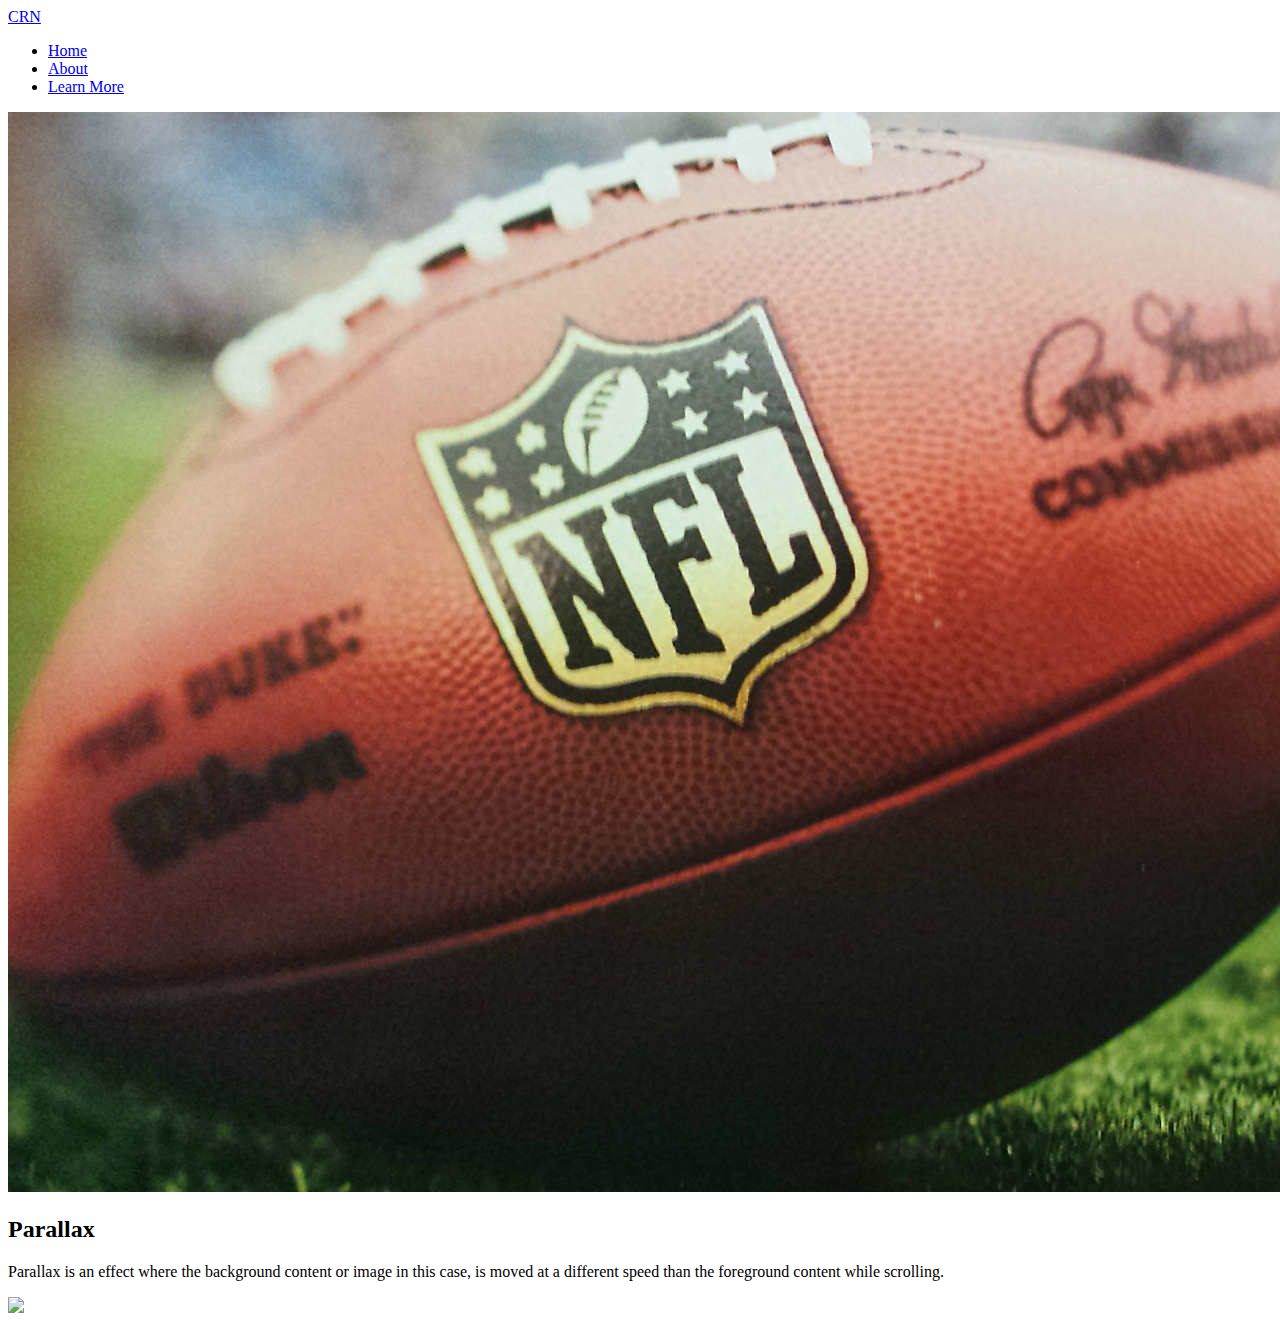
==== index.html @ f0c1a9a6 "Merge pull request #3 from justmartin/master" ====
<!DOCTYPE html>
  <html>
    <head>
      <link href="http://fonts.googleapis.com/icon?family=Material+Icons" rel="stylesheet">
      <link type="text/css" rel="stylesheet" href="assets/css/materialize.css"  media="screen,projection"/>
      <link rel="stylesheet" type="text/css" href="assets/css/styles.css">
      <meta name="viewport" content="width=device-width, initial-scale=1.0"/>
    </head>

    <body>

      <nav>
        <div class="nav-wrapper">
          <a href="#" class="brand-logo">CRN</a>
          <ul id="nav-mobile" class="right hide-on-med-and-down">
            <li><a href="index.html">Home</a></li>
            <li><a href="about.html">About</a></li>
            <li><a href="learn-more.html">Learn More</a></li>
          </ul>
        </div>
      </nav>

      <div class="parallax-container">
        <div class="parallax">
          <img src="images/footballs.jpg">
        </div>
      </div>

      <div class="section white">
        <div class="row container">
          <h2 class="header">Parallax</h2>
          <p class="grey-text text-darken-3 lighten-3">Parallax is an effect where the background content or image in this case, is moved at a different speed than the foreground content while scrolling.</p>
        </div>
      </div>

      <div class="parallax-container">
        <div class="parallax">
          <img src="http://images.performgroup.com/di/library/omnisport/da/45/nfl-footballs-052316-usnews-ftr_qypd4rkfayok1t5clem5kwa63.jpg?t=-576201140">
        </div>
      </div>


      <!--Import jQuery before materialize.js-->
      <script type="text/javascript" src="https://code.jquery.com/jquery-2.1.1.min.js"></script>
      <script type="text/javascript" src="assets/js/materialize.min.js"></script>
      <script type="text/javascript" src="index.js"></script>
    </body>
  </html>
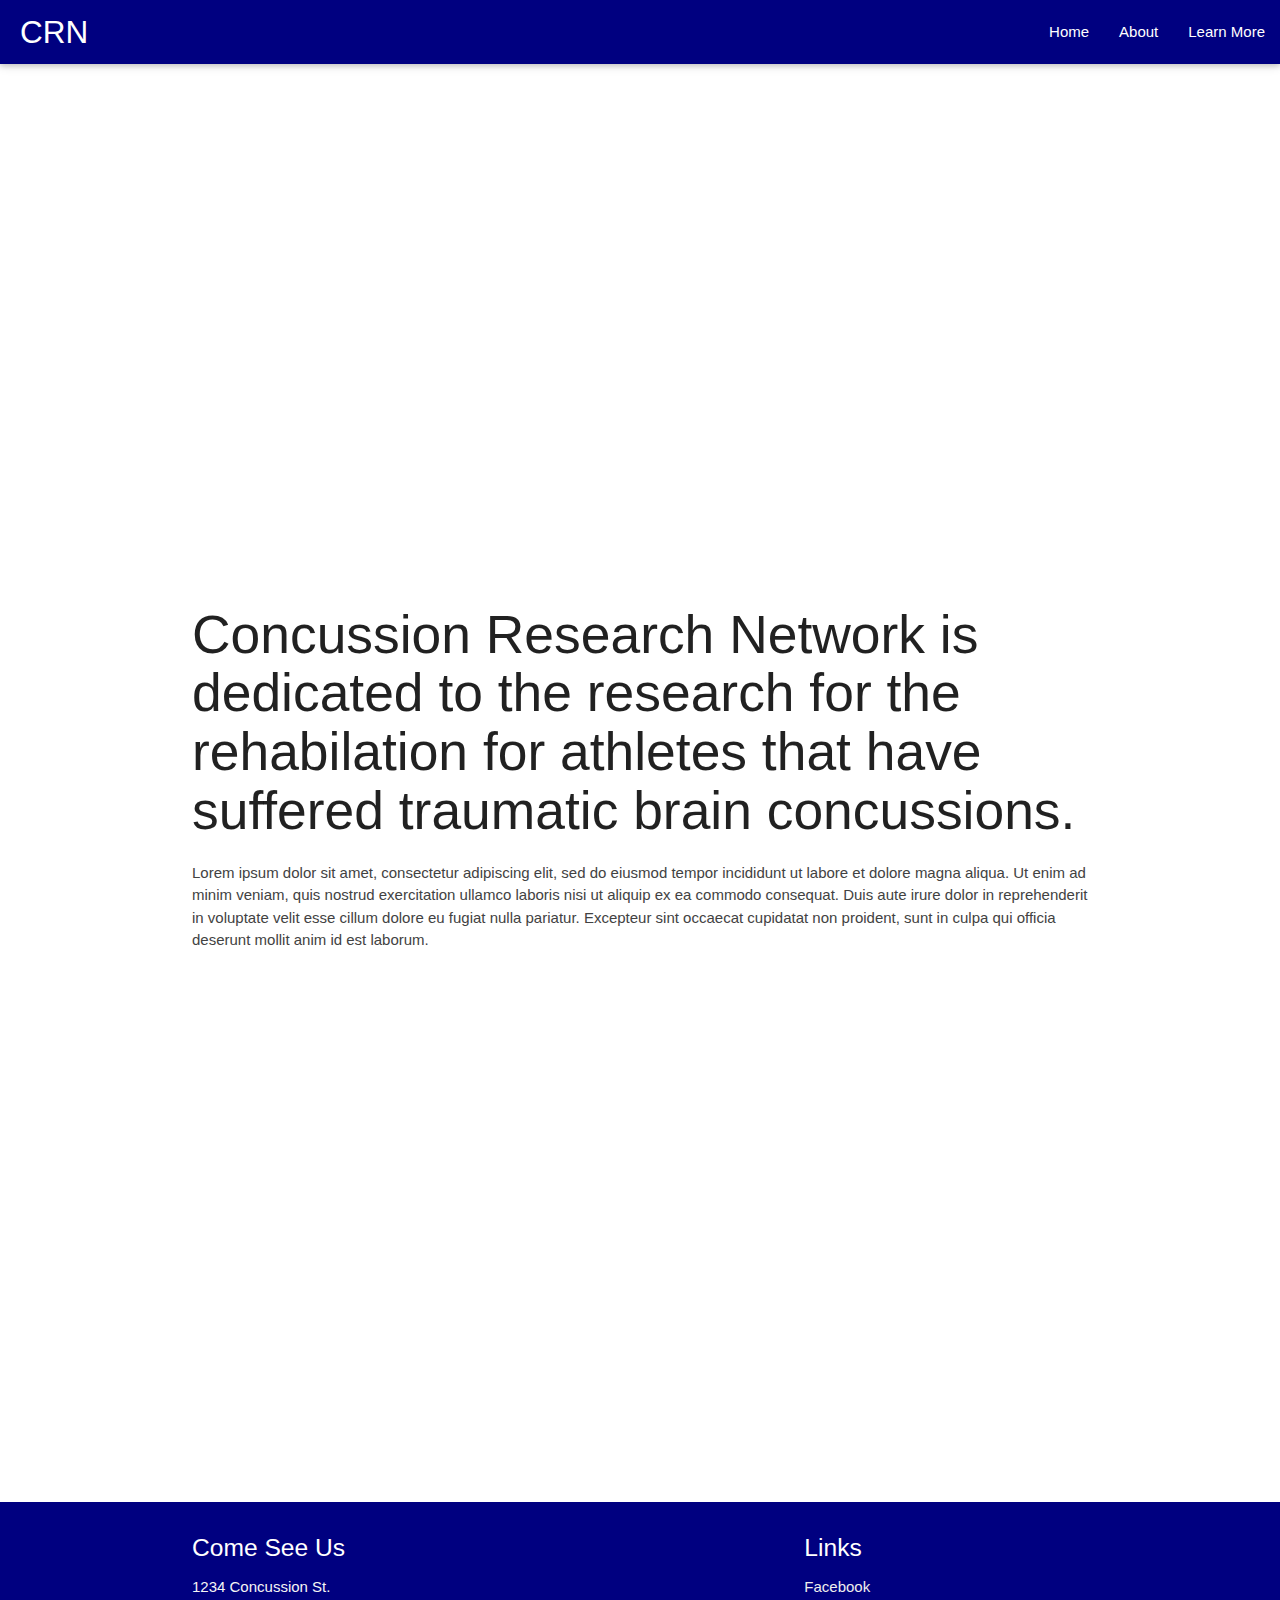
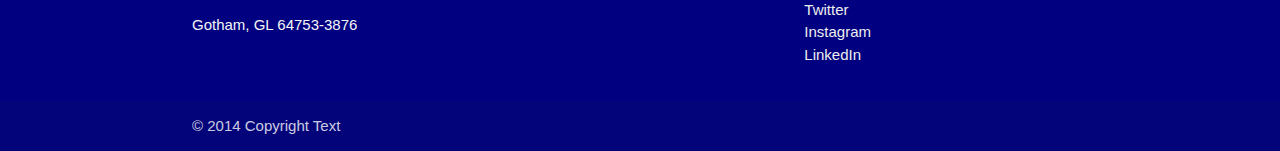
==== commit 9b25ca87: "Merge pull request #5 from justmartin/master" ====
--- a/index.html
+++ b/index.html
@@ -9,7 +9,7 @@
 
     <body>
 
-      <nav>
+      <nav class="nav-color">
         <div class="nav-wrapper">
           <a href="#" class="brand-logo">CRN</a>
           <ul id="nav-mobile" class="right hide-on-med-and-down">
@@ -21,24 +21,50 @@
       </nav>
 
       <div class="parallax-container">
+        <h1><strong>Concussion Research Network</strong></h1>
         <div class="parallax">
-          <img src="images/footballs.jpg">
+          <img id="cover-photo" src="images/concussion-cover.jpg">
         </div>
       </div>
 
       <div class="section white">
         <div class="row container">
-          <h2 class="header">Parallax</h2>
-          <p class="grey-text text-darken-3 lighten-3">Parallax is an effect where the background content or image in this case, is moved at a different speed than the foreground content while scrolling.</p>
+          <h2 class="header">Concussion Research Network is dedicated to the research for the rehabilation for athletes that have suffered traumatic brain concussions.</h2>
+          <p class="grey-text text-darken-3 lighten-3">Lorem ipsum dolor sit amet, consectetur adipiscing elit, sed do eiusmod tempor incididunt ut labore et dolore magna aliqua. Ut enim ad minim veniam, quis nostrud exercitation ullamco laboris nisi ut aliquip ex ea commodo consequat. Duis aute irure dolor in reprehenderit in voluptate velit esse cillum dolore eu fugiat nulla pariatur. Excepteur sint occaecat cupidatat non proident, sunt in culpa qui officia deserunt mollit anim id est laborum.</p>
         </div>
       </div>
 
       <div class="parallax-container">
         <div class="parallax">
-          <img src="http://images.performgroup.com/di/library/omnisport/da/45/nfl-footballs-052316-usnews-ftr_qypd4rkfayok1t5clem5kwa63.jpg?t=-576201140">
+          <img src="images/concussion-hit.jpg">
         </div>
       </div>
 
+      <footer class="page-footer nav-color">
+          <div class="container">
+            <div class="row">
+              <div class="col l6 s12">
+                <h5 class="white-text">Come See Us</h5>
+                <p class="grey-text text-lighten-4">1234 Concussion St.</p>
+                <p class="grey-text text-lighten-4">Gotham, GL 64753-3876</p>
+              </div>
+              <div class="col l4 offset-l2 s12">
+                <h5 class="white-text">Links</h5>
+                <ul>
+                  <li><a target="_blank" class="grey-text text-lighten-3" href="http://www.facebook.com">Facebook</a></li>
+                  <li><a class="grey-text text-lighten-3" href="http://www.twitter.com">Twitter</a></li>
+                  <li><a class="grey-text text-lighten-3" href="http://www.instagram.com">Instagram</a></li>
+                  <li><a class="grey-text text-lighten-3" href="http://www.linkedin.com">LinkedIn</a></li>
+                </ul>
+              </div>
+            </div>
+          </div>
+          <div class="footer-copyright">
+            <div class="container">
+            © 2014 Copyright Text
+            </div>
+          </div>
+      </footer>
 
       <!--Import jQuery before materialize.js-->
       <script type="text/javascript" src="https://code.jquery.com/jquery-2.1.1.min.js"></script>
--- a/assets/css/styles.css
+++ b/assets/css/styles.css
@@ -0,0 +1,13 @@
+h1{
+	color: white;
+	text-align: center;
+	margin-top: 200px;
+}
+
+.nav-color{
+	background-color: navy;
+}
+
+.brand-logo{
+	margin-left: 20px;
+}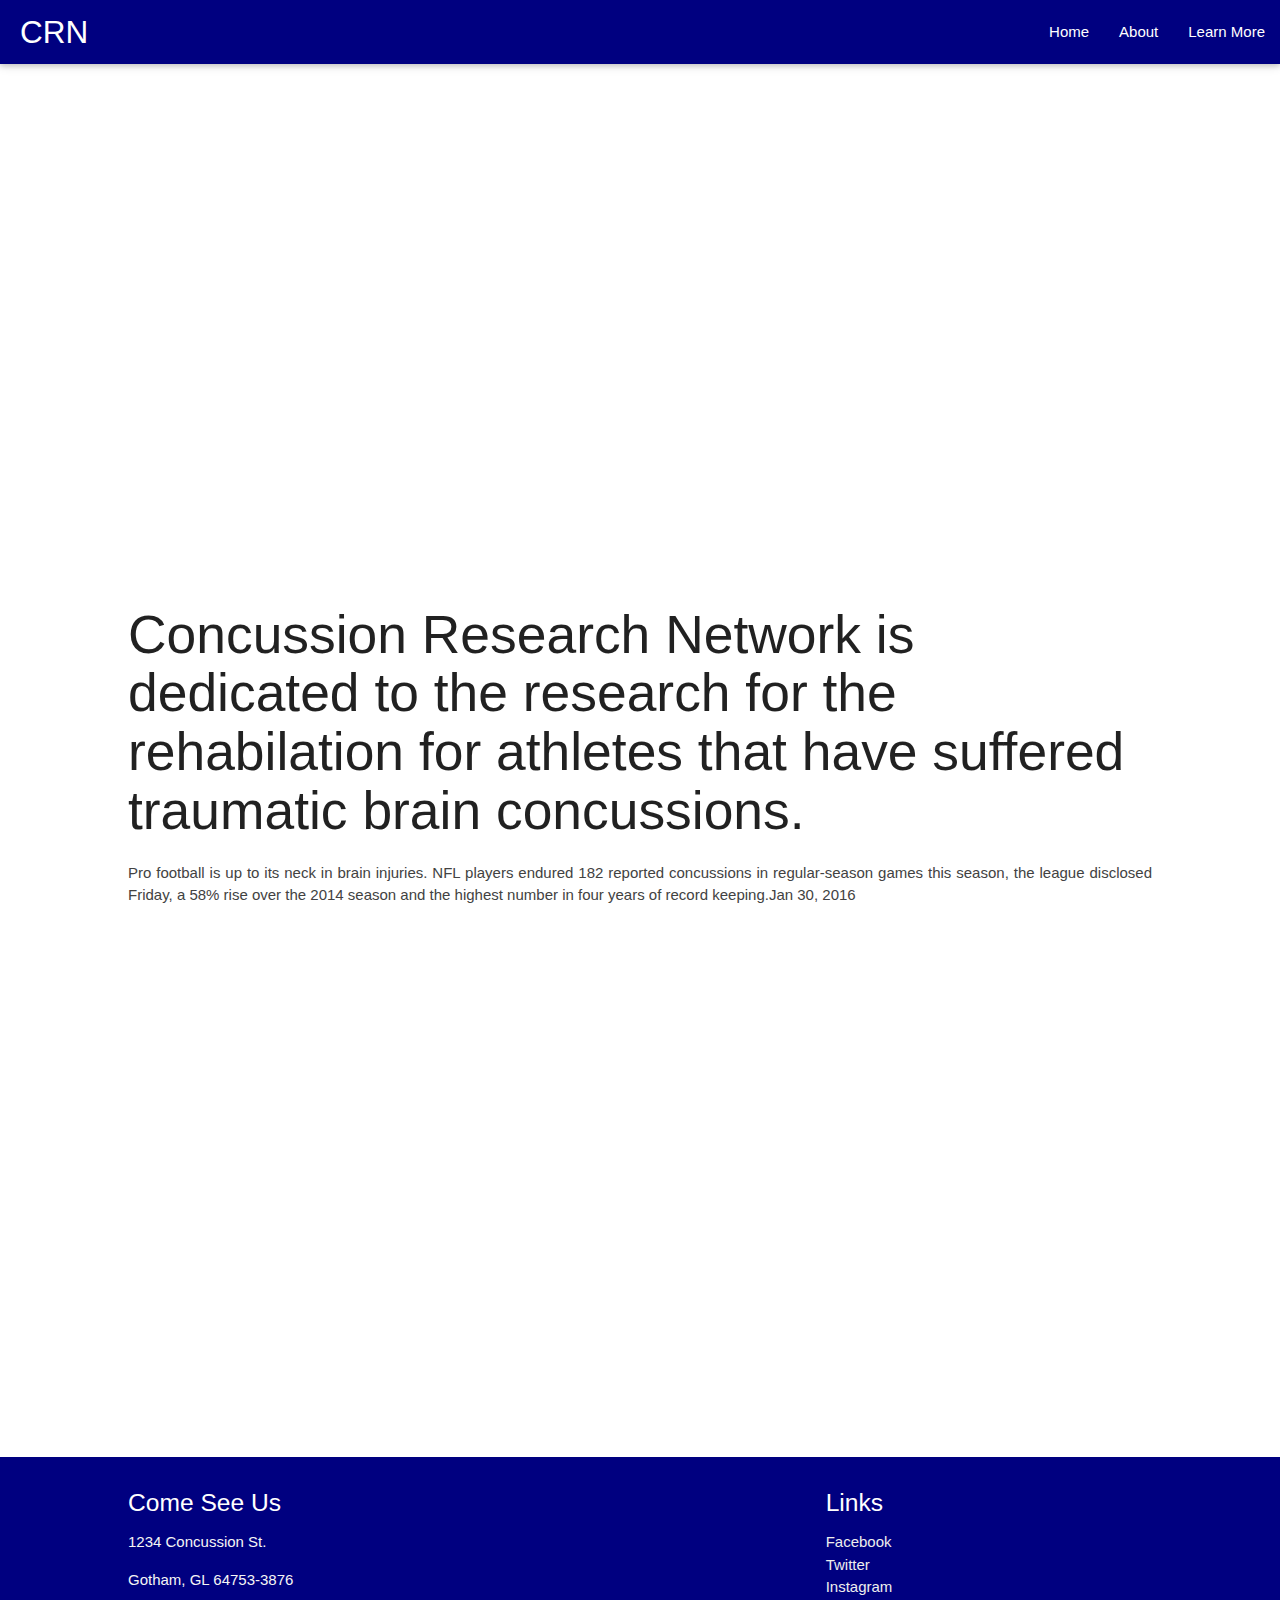
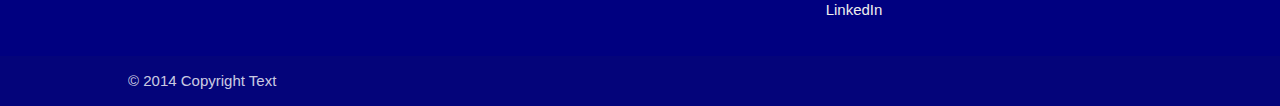
==== commit 6fd56285: "Added carousel and images. Changed text on home page." ====
--- a/index.html
+++ b/index.html
@@ -30,7 +30,7 @@
       <div class="section white">
         <div class="row container">
           <h2 class="header">Concussion Research Network is dedicated to the research for the rehabilation for athletes that have suffered traumatic brain concussions.</h2>
-          <p class="grey-text text-darken-3 lighten-3">Lorem ipsum dolor sit amet, consectetur adipiscing elit, sed do eiusmod tempor incididunt ut labore et dolore magna aliqua. Ut enim ad minim veniam, quis nostrud exercitation ullamco laboris nisi ut aliquip ex ea commodo consequat. Duis aute irure dolor in reprehenderit in voluptate velit esse cillum dolore eu fugiat nulla pariatur. Excepteur sint occaecat cupidatat non proident, sunt in culpa qui officia deserunt mollit anim id est laborum.</p>
+          <p class="grey-text text-darken-3 lighten-3">Pro football is up to its neck in brain injuries. NFL players endured 182 reported concussions in regular-season games this season, the league disclosed Friday, a 58% rise over the 2014 season and the highest number in four years of record keeping.Jan 30, 2016</p>
         </div>
       </div>
 
--- a/assets/css/styles.css
+++ b/assets/css/styles.css
@@ -10,4 +10,27 @@
 
 .brand-logo{
 	margin-left: 20px;
-}+}
+
+
+/*About Page Style----------------------------------------*/
+p{
+	text-align: justify;
+}
+
+.about-crn{
+	margin-top: 50px;
+}
+
+.cards{
+	margin-top: 100px;
+}
+
+.partner-carousel{
+	margin-top: 100px;
+}
+
+.form-message{
+	margin-bottom: 100px;
+}
+
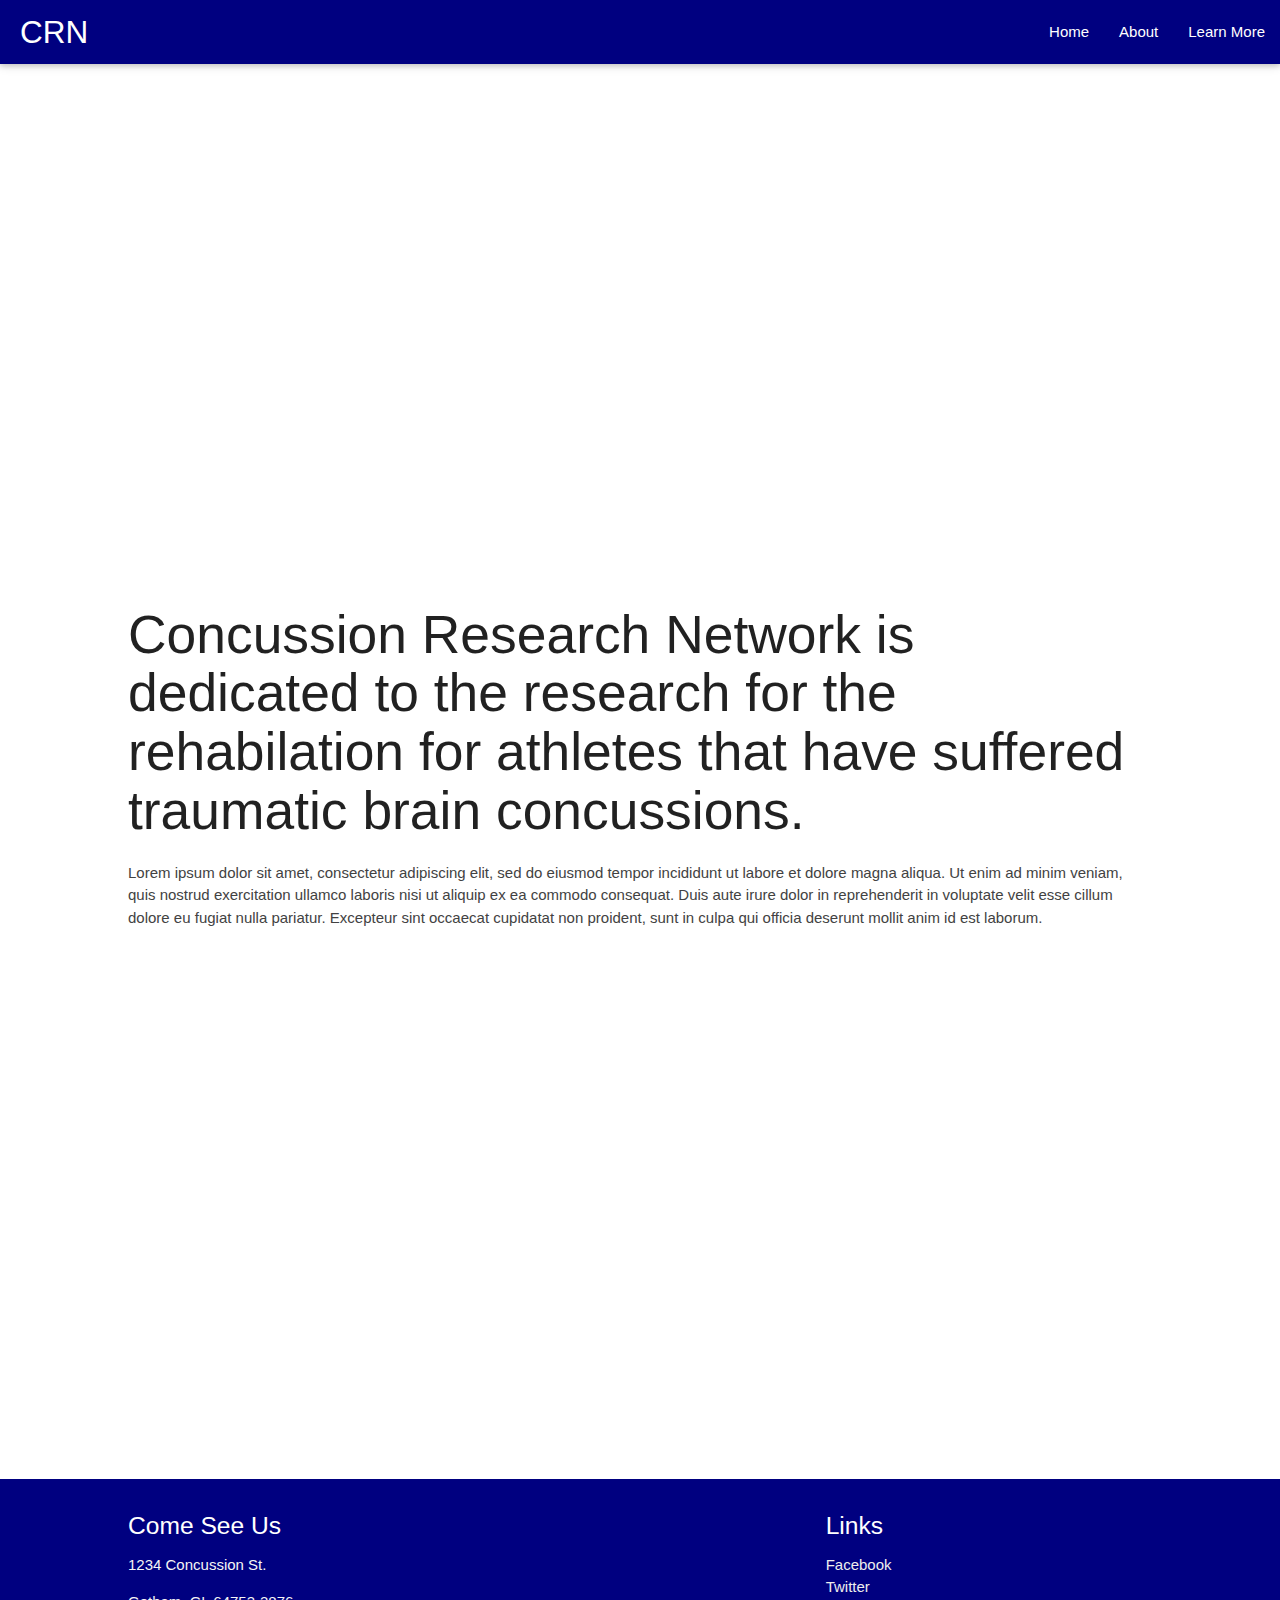
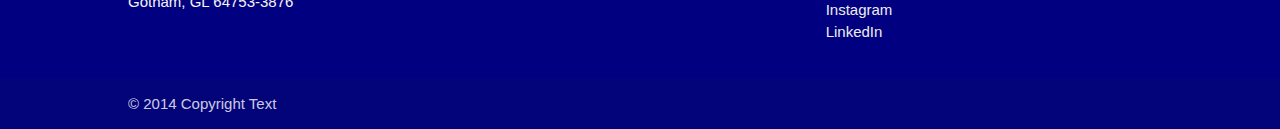
==== commit c9df7904: "Learn More Master Conflict Fix" ====
--- a/index.html
+++ b/index.html
@@ -30,7 +30,7 @@
       <div class="section white">
         <div class="row container">
           <h2 class="header">Concussion Research Network is dedicated to the research for the rehabilation for athletes that have suffered traumatic brain concussions.</h2>
-          <p class="grey-text text-darken-3 lighten-3">Pro football is up to its neck in brain injuries. NFL players endured 182 reported concussions in regular-season games this season, the league disclosed Friday, a 58% rise over the 2014 season and the highest number in four years of record keeping.Jan 30, 2016</p>
+          <p class="grey-text text-darken-3 lighten-3">Lorem ipsum dolor sit amet, consectetur adipiscing elit, sed do eiusmod tempor incididunt ut labore et dolore magna aliqua. Ut enim ad minim veniam, quis nostrud exercitation ullamco laboris nisi ut aliquip ex ea commodo consequat. Duis aute irure dolor in reprehenderit in voluptate velit esse cillum dolore eu fugiat nulla pariatur. Excepteur sint occaecat cupidatat non proident, sunt in culpa qui officia deserunt mollit anim id est laborum.</p>
         </div>
       </div>
 
@@ -71,4 +71,5 @@
       <script type="text/javascript" src="assets/js/materialize.min.js"></script>
       <script type="text/javascript" src="index.js"></script>
     </body>
-  </html>+  </html>
+  --- a/assets/css/styles.css
+++ b/assets/css/styles.css
@@ -11,26 +11,7 @@
 .brand-logo{
 	margin-left: 20px;
 }
-
-
-/*About Page Style----------------------------------------*/
-p{
-	text-align: justify;
+.text-position{
+	float:right;
+	width:50%;
 }
-
-.about-crn{
-	margin-top: 50px;
-}
-
-.cards{
-	margin-top: 100px;
-}
-
-.partner-carousel{
-	margin-top: 100px;
-}
-
-.form-message{
-	margin-bottom: 100px;
-}
-
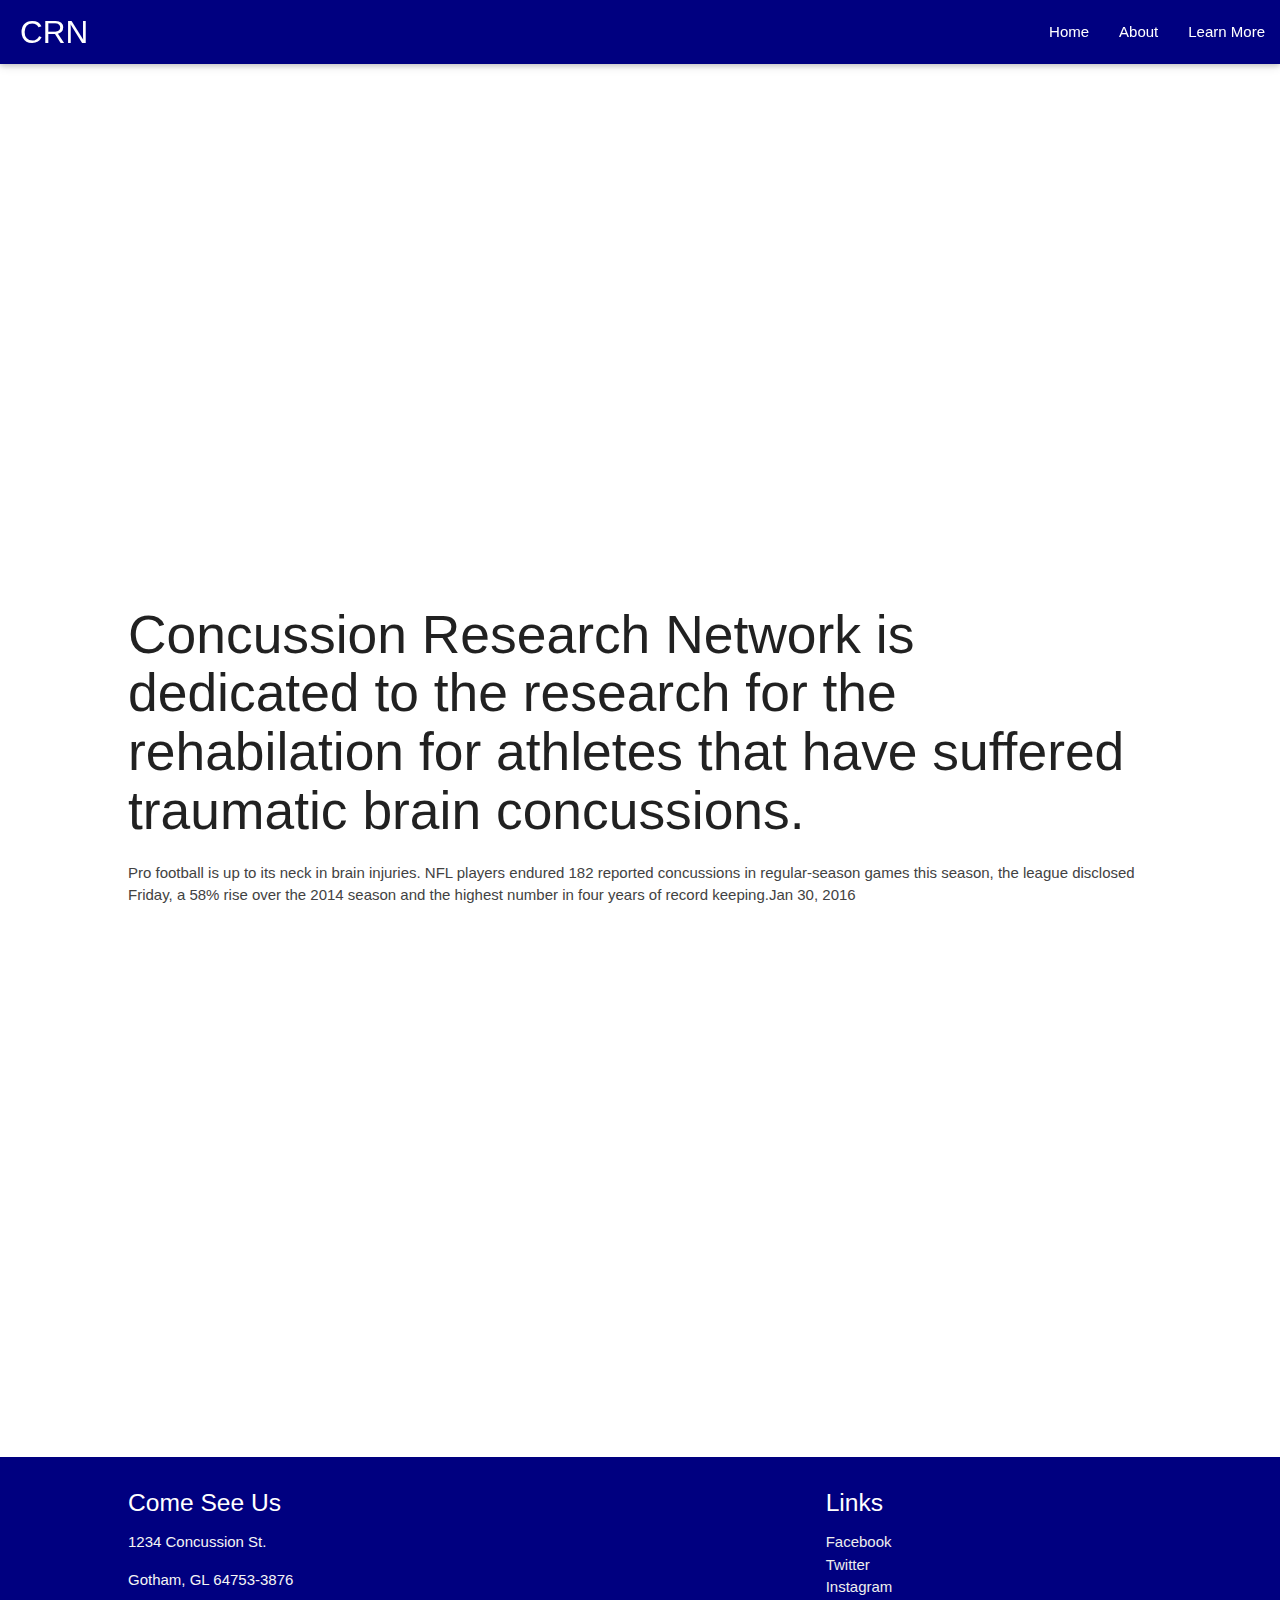
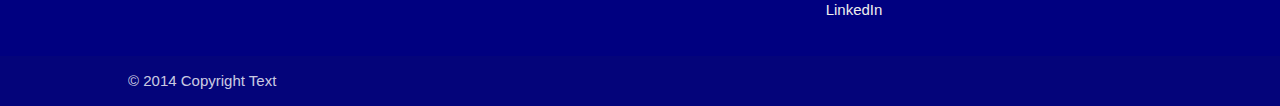
==== commit ebeae7f4: "Update materialize-initialize.js reference on home page" ====
--- a/index.html
+++ b/index.html
@@ -8,17 +8,18 @@
     </head>
 
     <body>
-
-      <nav class="nav-color">
-        <div class="nav-wrapper">
-          <a href="#" class="brand-logo">CRN</a>
-          <ul id="nav-mobile" class="right hide-on-med-and-down">
-            <li><a href="index.html">Home</a></li>
-            <li><a href="about.html">About</a></li>
-            <li><a href="learn-more.html">Learn More</a></li>
-          </ul>
-        </div>
-      </nav>
+      <div class="navbar-fixed">
+        <nav class="nav-color">
+          <div class="nav-wrapper">
+            <a href="#" class="brand-logo">CRN</a>
+            <ul id="nav-mobile" class="right hide-on-med-and-down">
+              <li><a href="index.html">Home</a></li>
+              <li><a href="about.html">About</a></li>
+              <li><a href="learn-more.html">Learn More</a></li>
+            </ul>
+          </div>
+        </nav>
+      </div>
 
       <div class="parallax-container">
         <h1><strong>Concussion Research Network</strong></h1>
@@ -30,7 +31,7 @@
       <div class="section white">
         <div class="row container">
           <h2 class="header">Concussion Research Network is dedicated to the research for the rehabilation for athletes that have suffered traumatic brain concussions.</h2>
-          <p class="grey-text text-darken-3 lighten-3">Lorem ipsum dolor sit amet, consectetur adipiscing elit, sed do eiusmod tempor incididunt ut labore et dolore magna aliqua. Ut enim ad minim veniam, quis nostrud exercitation ullamco laboris nisi ut aliquip ex ea commodo consequat. Duis aute irure dolor in reprehenderit in voluptate velit esse cillum dolore eu fugiat nulla pariatur. Excepteur sint occaecat cupidatat non proident, sunt in culpa qui officia deserunt mollit anim id est laborum.</p>
+          <p class="grey-text text-darken-3 lighten-3">Pro football is up to its neck in brain injuries. NFL players endured 182 reported concussions in regular-season games this season, the league disclosed Friday, a 58% rise over the 2014 season and the highest number in four years of record keeping.Jan 30, 2016</p>
         </div>
       </div>
 
@@ -69,7 +70,7 @@
       <!--Import jQuery before materialize.js-->
       <script type="text/javascript" src="https://code.jquery.com/jquery-2.1.1.min.js"></script>
       <script type="text/javascript" src="assets/js/materialize.min.js"></script>
-      <script type="text/javascript" src="index.js"></script>
+      <script type="text/javascript" src="assets/js/materialize-initialize.js"></script>
     </body>
   </html>
-  +  
--- a/assets/css/styles.css
+++ b/assets/css/styles.css
@@ -15,3 +15,4 @@
 	float:right;
 	width:50%;
 }
+
